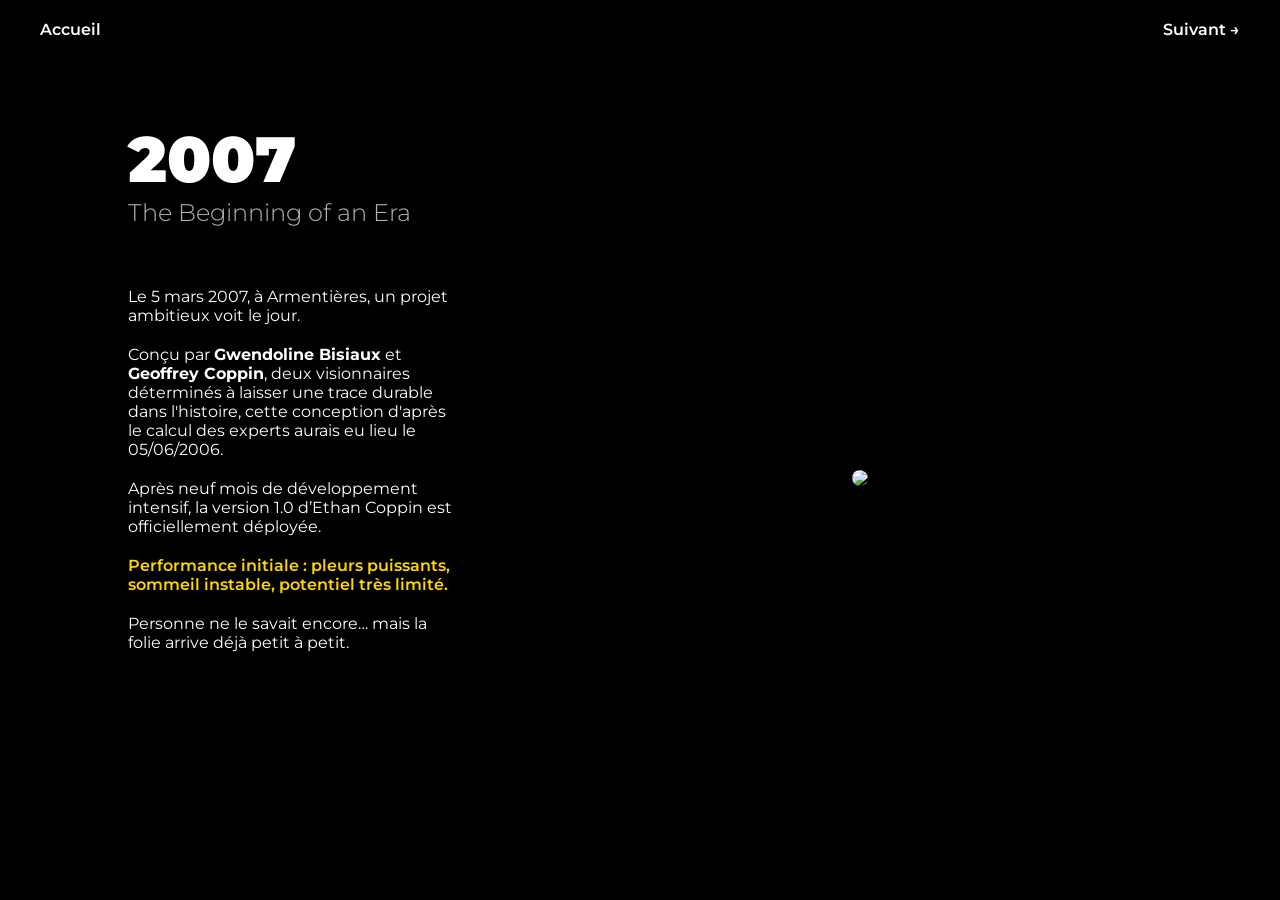
==== 2006.html @ f617da6d "Add files via upload" ====
<!DOCTYPE html>
<html lang="fr">
<head>
    <meta charset="UTF-8">
    <title>2006 — The Beginning | Ethan Coppin™</title>
    <link href="https://fonts.googleapis.com/css2?family=Montserrat:wght@300;600;900&display=swap" rel="stylesheet">
    <link rel="stylesheet" href="style.css">
</head>
<body>
    <nav class="navbar">
        <a href="index.html">Accueil</a>
        <a href="2013.html">Suivant →</a>
    </nav>
    <section class="era">
        <h1>2007</h1>
        <h2>The Beginning of an Era</h2>
        <div class="content">
            <div class="text">
                <p>
                    Le 5 mars 2007, à Armentières, un projet ambitieux voit le jour.
                </p>
                <p>
                    Conçu par <strong>Gwendoline Bisiaux</strong> et <strong>Geoffrey Coppin</strong>,
                    deux visionnaires déterminés à laisser une trace durable dans l'histoire, cette conception d'après le calcul des experts aurais eu lieu le 05/06/2006.
                </p>
                <p>
                    Après neuf mois de développement intensif,
                    la version 1.0 d’Ethan Coppin est officiellement déployée.
                </p>
                <p class="highlight">
                    Performance initiale : pleurs puissants, sommeil instable,
                    potentiel très limité.
                </p>
                <p>
                    Personne ne le savait encore…
                    mais la folie arrive déjà petit à petit.
                </p>
              </div>
              <div class="content">
        <div class="text">
      </div>
     <div class="image">
            <img src="assets/image/famille.png">
        </div>
    </div>
    </section>
    <script src="script.js"></script>
</body>
</html>
---- style.css ----
* {
    margin: 0;
    padding: 0;
    box-sizing: border-box;
}
body {
    background: #000;
    color: white;
    font-family: 'Montserrat', sans-serif;
}
.hero {
    height: 100vh;
    display: flex;
    flex-direction: column;
    justify-content: center;
    align-items: center;
    text-align: center;

    background: radial-gradient(circle at center, #111 0%, #000 70%);
}
.title {
    font-size: 5rem;
    font-weight: 900;
    letter-spacing: 2px;
    opacity: 0;
    transform: translateY(20px);
    animation: fadeUp 1.5s ease forwards;
}
.subtitle {
    margin-top: 20px;
    font-size: 1.3rem;
    font-weight: 300;
    opacity: 0;
    transform: translateY(20px);
    animation: fadeUp 1.5s ease forwards;
    animation-delay: 0.5s;
}
button {
    margin-top: 40px;
    padding: 15px 40px;
    font-size: 1rem;
    font-weight: 600;
    background: linear-gradient(45deg, gold, orange);
    border: none;
    cursor: pointer;
    transition: 0.4s;
    opacity: 0;
    transform: translateY(20px);
    animation: fadeUp 1.5s ease forwards;
    animation-delay: 1s;
}
button:hover {
    transform: scale(1.05);
}
@keyframes fadeUp {
    to {
        opacity: 1;
        transform: translateY(0);
    }
}
.navbar {
    position: fixed;
    top: 0;
    width: 100%;
    padding: 20px 40px;
    display: flex;
    justify-content: space-between;
    background: rgba(0,0,0,0.6);
    backdrop-filter: blur(10px);
}
.navbar a {
    color: white;
    text-decoration: none;
    font-weight: 600;
    transition: 0.3s;
}
.navbar a:hover {
    color: gold;
}
.era {
    padding: 120px 10%;
    min-height: 100vh;
}
.era h1 {
    font-size: 4rem;
    font-weight: 900;
}
.era h2 {
    margin-bottom: 60px;
    font-weight: 300;
    opacity: 0.7;
}
.content {
    display: flex;
    flex-wrap: nowrap;
    align-items: center;
    justify-content: space-between;
    gap: 50px;
}
.text {
    flex: 1;
    min-width: 300px;
}

.image {
    flex: 1;
    min-width: 300px;
}
.text p {
    margin-bottom: 20px;
}
.highlight {
    color: gold;
    font-weight: 600;
}
.image img {
    width: 100%;
    max-height: 500px;  
    object-fit: cover; 
    border-radius: 12px;
    transition: 0.5s;
}
.image img:hover {
    transform: scale(1.05);
}
@media (max-width: 900px) {
    .content {
        flex-direction: column;
    }
}
.gallery {
    margin-top: 60px;
    display: grid;
    grid-template-columns: repeat(auto-fit, minmax(200px, 1fr));
    gap: 20px;
}

.gallery img {
    width: 100%;        /* prend toute la largeur de la case */
    height: 200px;      /* hauteur fixe pour toutes */
    object-fit: cover;  /* garde le ratio et recadre si nécessaire */
    border-radius: 10px;
    transition: 0.4s;
    cursor: pointer;
}

.gallery img:hover {
    transform: scale(1.05);
}
/* Galerie pour 6 photos */
.gallery {
    margin-top: 40px;
    display: grid;
    grid-template-columns: repeat(auto-fit, minmax(200px, 1fr));
    gap: 20px;
}
.gallery img {
    width: 100%;
    height: 200px;
    object-fit: cover;
    border-radius: 10px;
    transition: 0.4s;
    cursor: pointer;
}
.gallery img:hover {
    transform: scale(1.05);
}
.final-message {
    margin-top: 60px;
    text-align: center;
    background: radial-gradient(circle, gold, transparent);
    padding: 40px 20px;
    border-radius: 12px;
    animation: glow 2s infinite alternate;
}

@keyframes glow {
    0% { box-shadow: 0 0 10px gold; }
    100% { box-shadow: 0 0 30px gold; }
}
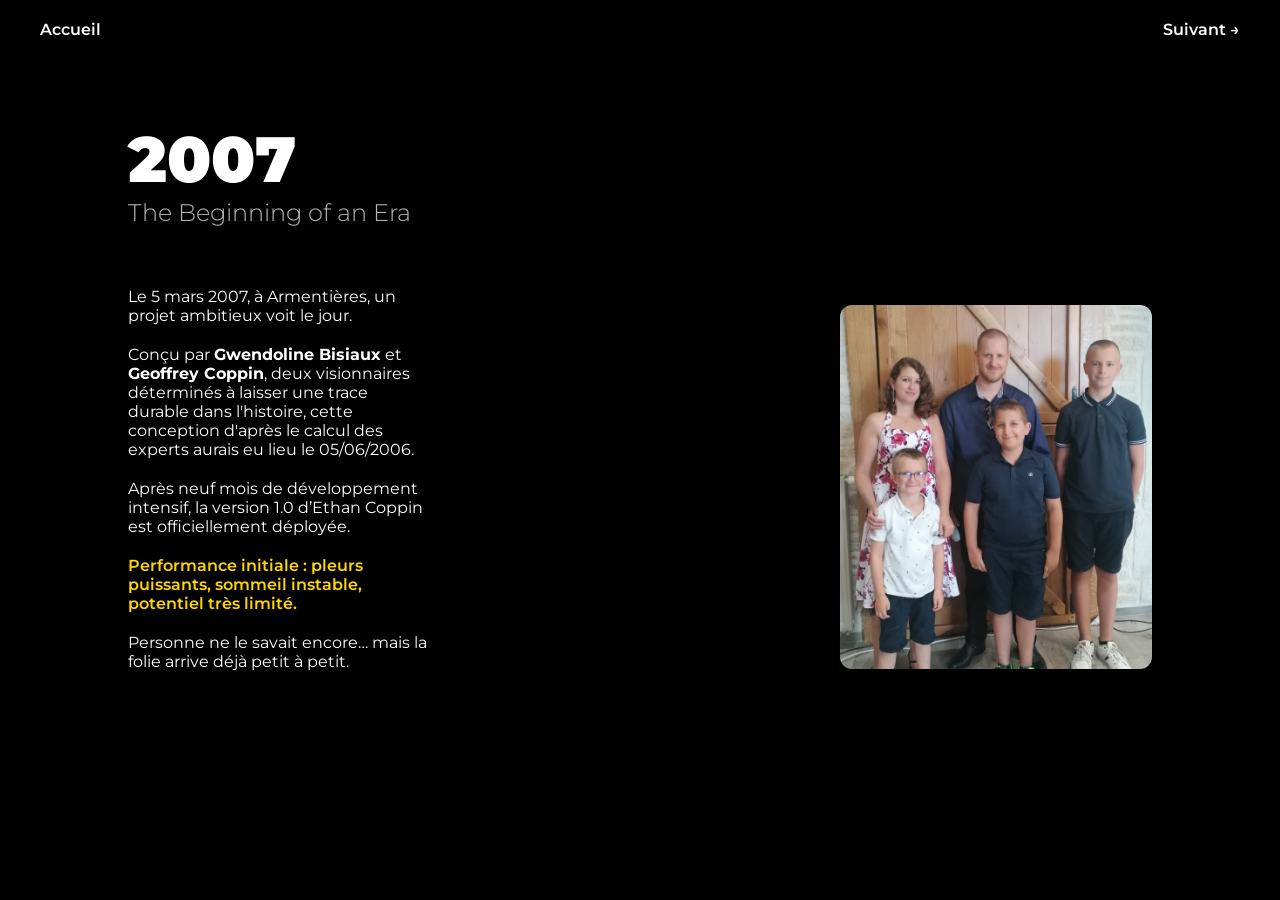
==== commit f6020830: "Update 2006.html" ====
--- a/2006.html
+++ b/2006.html
@@ -40,10 +40,11 @@
         <div class="text">
       </div>
      <div class="image">
-            <img src="assets/image/famille.png">
+            <img src="famille.png">
         </div>
     </div>
     </section>
     <script src="script.js"></script>
 </body>
-</html>+
+</html>
